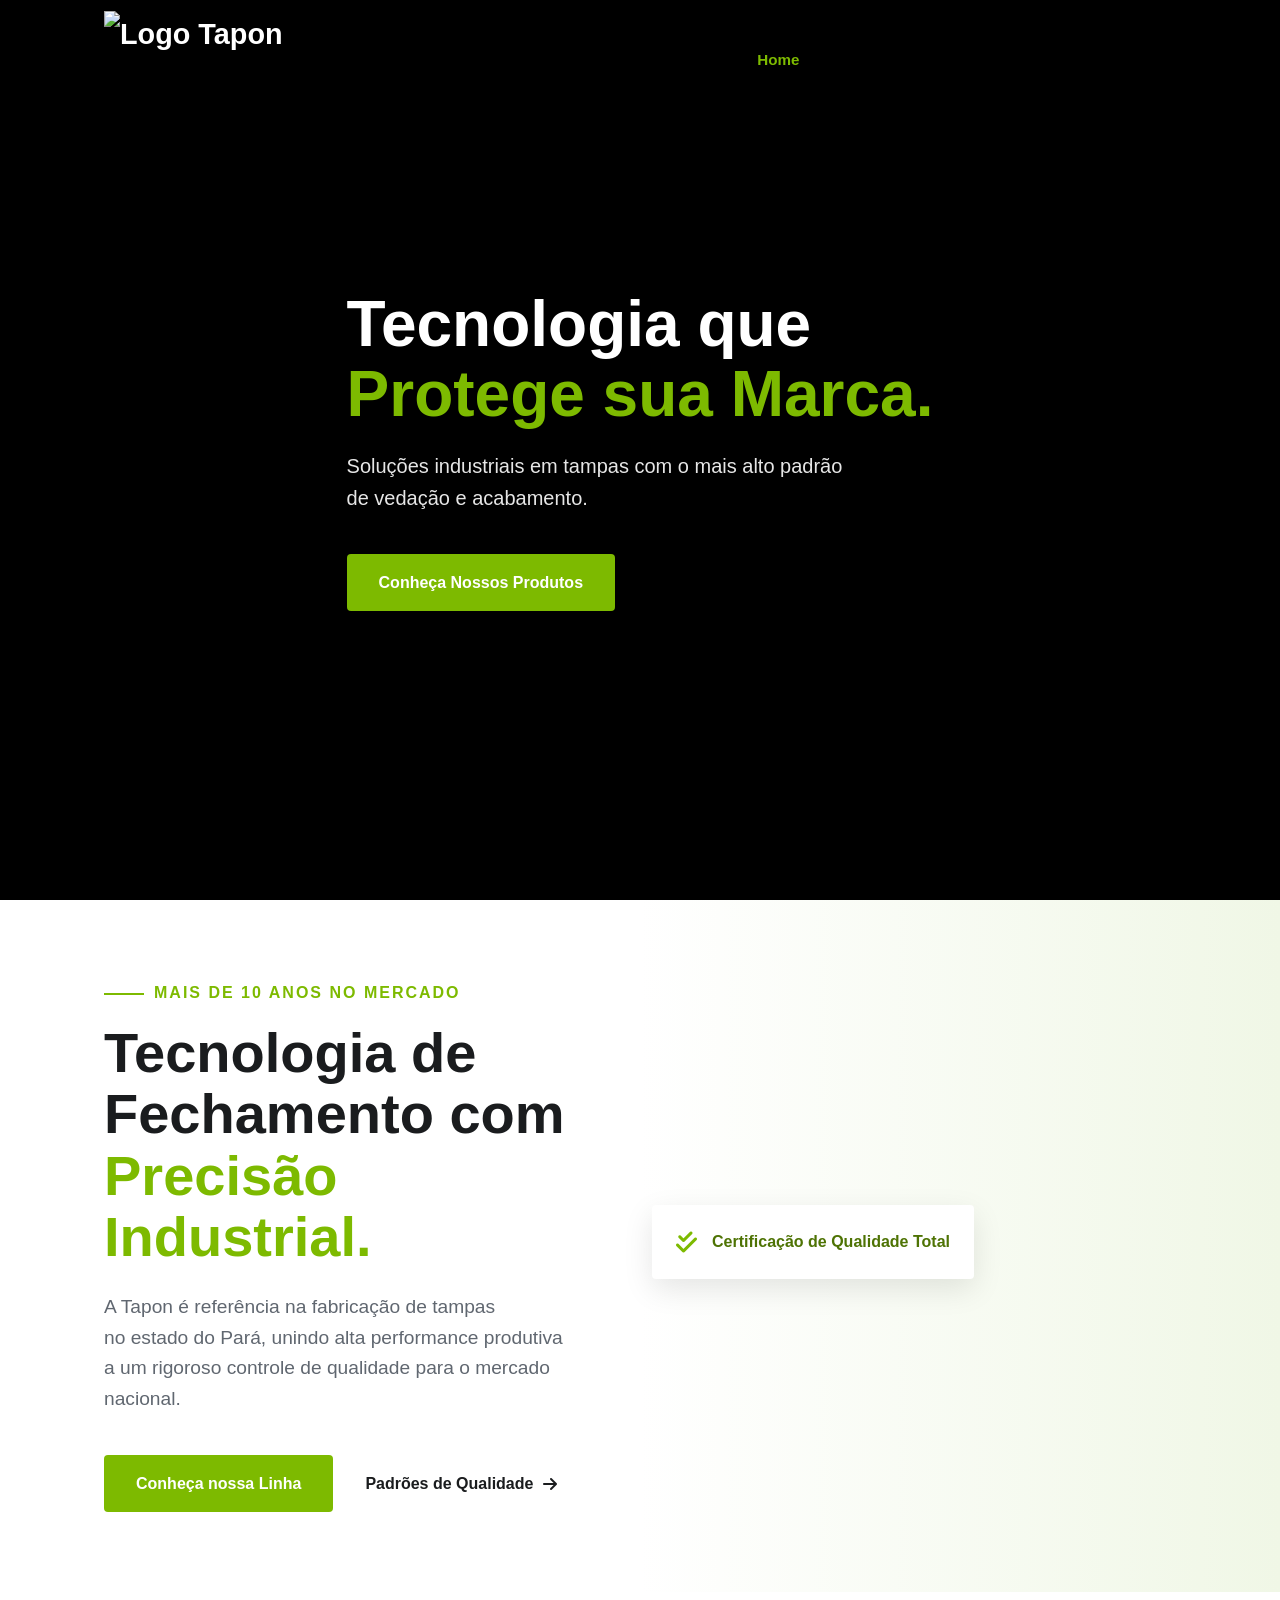
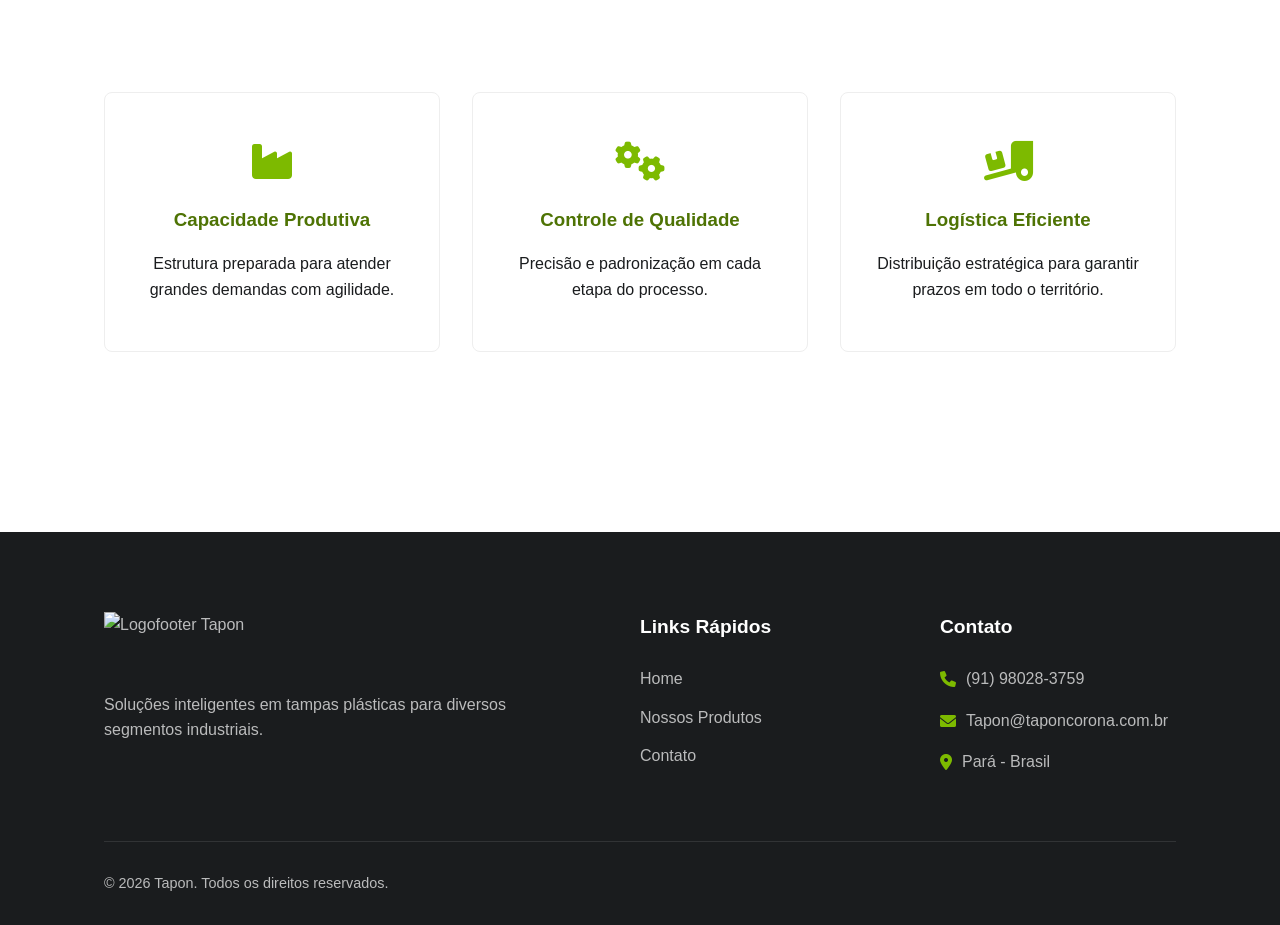
==== index.html @ 81986675 "Add files via upload" ====
<!DOCTYPE html>
<html lang="pt-br">
<head>
    <meta charset="UTF-8">
    <meta name="viewport" content="width=device-width, initial-scale=1.0">
    <title>Tapon | Soluções em Fechamentos Industriais</title>
    <link rel="stylesheet" href="style.css">
    <link rel="stylesheet" href="https://cdnjs.cloudflare.com/ajax/libs/font-awesome/6.0.0/css/all.min.css">
    <link rel="icon" type="image/png" href="https://i.postimg.cc/g0nTbWKj/Design-sem-nome-(10).png">
    <style>
        .logo {
            height: 140px;
            display: flex;
            align-items: center;
            z-index: 2;
        }
        .logo img {
            height: 70%;
        }
        /* Estilos do Vídeo Hero */
        .video-wrapper {
            position: absolute;
            top: 0;
            left: 0;
            width: 100%;
            height: 100%;
            overflow: hidden;
            z-index: -1;
            background-color: #000;
        }
        .video-bg {
            width: 100%;
            height: 100%;
            object-fit: cover;
            pointer-events: none;
        }
        .logofooter img {
            height: 80px;
            width: auto;
            display: block;
        }
        /* Overlay para garantir contraste do texto */
        .video-overlay {
            position: absolute;
            top: 0;
            left: 0;
            width: 100%;
            height: 100%;
            background: rgba(0, 0, 0, 0.4);
            z-index: 1;
        }
    </style>
</head>
<body>

<header id="header">
    <nav class="navbar">
        <div class="logo">
            <img src="https://i.postimg.cc/sDZGtZpM/Marca-Tapon-Hoirizontal-APROVADA-(1).png" alt="Logo Tapon">
        </div>
        <ul class="nav-links" id="navLinks">
            <li><a href="index.html" class="active">Home</a></li>
            <li><a href="/A-Tapon/index.html">A Tapon</a></li>
            <li><a href="/produtos/index.html">Produtos</a></li>
            <li><a href="/qualidade/index.html">Qualidade</a></li>
            <li><a href="/contato/index.html">Contato</a></li>
        </ul>
        <button class="hamburger" id="hamburger">
            <span></span><span></span><span></span>
        </button>
    </nav>
</header>

<section class="hero-video">
    <div class="video-wrapper" id="heroVideoContainer">
        <!-- Usar a tag video nativa garante autoplay e loop no mobile -->
        <video id="heroVideo" autoplay muted loop playsinline webkit-playsinline preload="auto" class="video-bg"
            poster="https://i.postimg.cc/6prTb8z8/Whats-App-Image-2026-04-09-at-14-02-46.jpg">
            <source src="YTDown_YouTube_Tapon_Media_fB3nQ1G9-AM_001_1080p.mp4" type="video/mp4">
        </video>
        <div class="video-overlay"></div>
    </div>

    <div class="hero-content container" style="position: relative; z-index: 2;">
        <h1>Tecnologia que <br><span>Protege sua Marca.</span></h1>
        <p>Soluções industriais em tampas com o mais alto padrão<br>de vedação e acabamento.</p>
        <a href="/produtos/index.html" class="btn-main">Conheça Nossos Produtos</a>
    </div>
</section>

<main>
    <section class="hero">
        <div class="container grid-hero">
            <div class="hero-text scroll-anim">
                <span class="line-tag">Mais de 10 anos no mercado</span>
                <h1>Tecnologia de Fechamento com <span>Precisão Industrial.</span></h1>
                <p>A Tapon é referência na fabricação de tampas<br>no estado do Pará, unindo alta performance produtiva<br>a um rigoroso controle de qualidade para o mercado nacional.</p>
                <div class="hero-actions">
                    <a href="/produtos/index.html" class="btn-main">Conheça nossa Linha</a>
                    <a href="/qualidade/index.html" class="btn-link">Padrões de Qualidade <i class="fas fa-arrow-right"></i></a>
                </div>
            </div>
            
            <div class="hero-image scroll-anim">
                <div class="image-stack">
                    <img src="https://i.postimg.cc/6prTb8z8/Whats-App-Image-2026-04-09-at-14-02-46.jpg" alt="Produção Industrial" class="img-main">
                    <div class="img-overlay-card">
                        <i class="fas fa-check-double"></i>
                        <span>Certificação de Qualidade Total</span>
                    </div>
                </div>
            </div> 
        </div>
    </section>

    <section class="pillars">
        <div class="container">
            <div class="pilar-grid">
                <div class="pilar-card scroll-anim">
                    <i class="fas fa-industry"></i>
                    <h3>Capacidade Produtiva</h3>
                    <p>Estrutura preparada para atender grandes demandas com agilidade.</p>
                </div>
                <div class="pilar-card scroll-anim">
                    <i class="fas fa-cogs"></i>
                    <h3>Controle de Qualidade</h3>
                    <p>Precisão e padronização em cada etapa do processo.</p>
                </div>
                <div class="pilar-card scroll-anim">
                    <i class="fas fa-truck-loading"></i>
                    <h3>Logística Eficiente</h3>
                    <p>Distribuição estratégica para garantir prazos em todo o território.</p>
                </div>
            </div>
        </div>
    </section>
</main>

<footer class="footer">
    <div class="container">
        <div class="footer-top">
            <div class="footer-brand">
                <div class="logofooter white">
                    <img src="https://i.postimg.cc/LsyWgsNW/Design-sem-nome-(9).png" alt="Logofooter Tapon">
                </div>
                <p>Soluções inteligentes em tampas plásticas para diversos segmentos industriais.</p>
            </div>
            <div class="footer-nav">
                <h4>Links Rápidos</h4>
                <ul>
                    <li><a href="/index.html">Home</a></li>
                    <li><a href="/produtos/index.html">Nossos Produtos</a></li>
                    <li><a href="/contato/index.html">Contato</a></li>
                </ul>
            </div>
            <div class="footer-contact">
                <h4>Contato</h4>
                <p><i class="fas fa-phone"></i> (91) 98028-3759</p>
                <p><i class="fas fa-envelope"></i> Tapon@taponcorona.com.br</p>
                <p><i class="fas fa-map-marker-alt"></i> Pará - Brasil</p>
            </div>
        </div>
        <div class="footer-bottom">
            <p>&copy; 2026 Tapon. Todos os direitos reservados.</p>
        </div>
    </div>
</footer>

<script>
    // Forçar o play no mobile se o navegador bloquear inicialmente
    window.addEventListener('load', function() {
        var video = document.getElementById('heroVideo');
        video.play().catch(function(error) {
            console.log("Autoplay bloqueado. Tentando novamente no primeiro clique.");
            // Tenta tocar o vídeo quando o usuário interagir com a página se falhar
            document.body.addEventListener('click', function() {
                video.play();
            }, {once: true});
        });
    });
</script>
<script src="script.js"></script>
</body>
</html>
---- style.css ----
:root {
    --primary: #7dba00;
    --dark-green: #4e7304;
    --text-dark: #1a1c1e;
    --text-light: #606770;
    --bg-gray: #f8f9fa;
    --white: #ffffff;
    --transition: all 0.3s ease;
}

* { margin: 0; padding: 0; box-sizing: border-box; font-family: 'Inter', sans-serif; }



body { background: var(--white); color: var(--text-dark); line-height: 1.6; }

.container { max-width: 1200px; margin: 0 auto; padding: 0 5%; 
z-index: 1;}

/* NAVBAR */
/* --- CONFIGURAÇÕES DO HEADER --- */
header {
    position: fixed;
    top: 0;
    left: 0;
    width: 100%;
    z-index: 2000;
    padding: 20px 0;
    transition: all 0.4s cubic-bezier(0.4, 0, 0.2, 1);
    background: transparent; /* Começa transparente sobre o vídeo */
}

/* Estado quando o usuário rola a página (ativado via JS) */
header.scrolled {
    padding: 12px 0;
    background: rgba(255, 255, 255, 0.9);
    backdrop-filter: blur(10px); /* Efeito de vidro moderno */
    box-shadow: 0 4px 30px rgba(0, 0, 0, 0.08);
    border-bottom: 1px solid rgba(125, 186, 0, 0.2);
}

.navbar {
    display: flex;
    justify-content: space-between;
    align-items: center;
    max-width: 1200px;
    margin: 0 auto;
    padding: 0 5%;
    height: 80px;
}


.logo {
    font-size: 1.8rem;
    font-weight: 800;
    color: #ffffff; /* Texto branco sobre o vídeo */
    transition: 0.4s;
}

header.scrolled .logo {
    color: #4e7304; /* Muda para o seu verde escuro no scroll */
}

.logo span { color: #7dba00; }

.nav-links {
    display: flex;
    list-style: none;
    gap: 30px;
}

.nav-links a {
    text-decoration: none;
    color: rgba(0, 0, 0, 0.9);
    font-weight: 600;
    font-size: 0.95rem;
    transition: 0.3s;
}

header.scrolled .nav-links a {
    color: #1a1c1e;
}

.nav-links a:hover, .nav-links a.active {
    color: #7dba00 !important;
}

/* --- HERO COM VÍDEO SUAVE --- */
.hero-video {
    position: relative;
    height: 100vh;
    width: 100%;
    display: flex;
    align-items: center;
    overflow: hidden;
    color: white;
}

.video-bg-iframe {
    position: absolute;
    top: 50%;
    left: 50%;
    width: 100vw;
    height: 100vh;
    transform: translate(-50%, -50%);
    pointer-events: none; /* Impede que o usuário clique no vídeo */
    object-fit: cover;
}

/* Se o vídeo for 16:9, este ajuste ajuda a não sobrar faixas pretas */
@media (min-aspect-ratio: 16/9) {
  .video-bg-iframe { height: 56.25vw; }
}
@media (max-aspect-ratio: 16/9) {
  .video-bg-iframe { width: 177.78vh; }
}

.video-wrapper {
    position: absolute;
    top: 0; left: 0;
    width: 100%; height: 100%;
    z-index: -1;
}

.video-bg {
    width: 100%;
    height: 100%;
    object-fit: cover;
    filter: blur(4px) brightness(0.7); /* Deixa o vídeo suave e focado no texto */
}

.video-overlay {
    position: absolute;
    top: 0; left: 0;
    width: 100%; height: 100%;
    /* Gradiente usando o seu verde #4e7304 */
    background: linear-gradient(135deg, rgba(78, 115, 4, 0.8) 0%, rgba(0, 0, 0, 0.4) 100%);
}

.hero-content h1 {
    font-size: 4rem;
    line-height: 1.1;
    margin-bottom: 20px;
}

.hero-content h1 span {
    color: #7dba00;
}

.hero-content p {
    font-size: 1.25rem;
    max-width: 600px;
    margin-bottom: 40px;
    opacity: 0.9;
}

/* Botão Principal */
.btn-main {
    display: inline-block;
    padding: 15px 35px;
    background: #7dba00;
    color: white;
    text-decoration: none;
    font-weight: 700;
    border-radius: 4px;
    transition: 0.3s;
}

.btn-main:hover {
    background: #4e7304;
    transform: translateY(-3px);
}
/* HERO INSTITUCIONAL */
.hero { padding: 80px 0; background: linear-gradient(to right, #ffffff 50%, #f0f7e6 100%); overflow: hidden; }
.grid-hero { display: grid; grid-template-columns: 1fr 1fr; gap: 4rem; align-items: center; }

.line-tag { 
    color: var(--primary); font-weight: 700; text-transform: uppercase; 
    letter-spacing: 2px; display: block; margin-bottom: 1rem;
    position: relative; padding-left: 50px;
}
.line-tag::before { content: ""; position: absolute; left: 0; top: 50%; width: 40px; height: 2px; background: var(--primary); }

.hero-text h1 { font-size: 3.5rem; line-height: 1.1; margin-bottom: 1.5rem; color: var(--text-dark); }
.hero-text h1 span { color: var(--primary); }
.hero-text p { font-size: 1.2rem; color: var(--text-light); margin-bottom: 2.5rem; }

.hero-actions { display: flex; gap: 2rem; align-items: center; }
.btn-main { 
    background: var(--primary); color: white; padding: 1rem 2rem; 
    border-radius: 4px; text-decoration: none; font-weight: 700; transition: var(--transition);
}
.btn-main:hover { background: var(--dark-green); transform: translateY(-2px); }
.btn-link { color: var(--text-dark); text-decoration: none; font-weight: 700; display: flex; align-items: center; gap: 10px; }
.btn-link:hover { color: var(--primary); }

/* HERO IMAGE COMPOSITION */
.image-stack { position: relative; padding-right: 20px; }
.img-main { width: 100%; border-radius: 8px; box-shadow: 20px 20px 0 var(--primary); }
.img-overlay-card {
    position: absolute; bottom: -20px; left: -20px;
    background: var(--white); padding: 1.5rem; border-radius: 4px;
    box-shadow: 0 10px 30px rgba(0,0,0,0.1);
    display: flex; align-items: center; gap: 15px;
    font-weight: 700; color: var(--dark-green);
}
.img-overlay-card i { font-size: 1.5rem; color: var(--primary); }

/* PILLARES (Cards) */
.pillars { padding: 100px 0; }
.pilar-grid { display: grid; grid-template-columns: repeat(3, 1fr); gap: 2rem; }
.pilar-card { 
    padding: 3rem 2rem; border: 1px solid #eee; border-radius: 8px; 
    transition: var(--transition); text-align: center;
}
.pilar-card:hover { border-color: var(--primary); box-shadow: 0 10px 20px rgba(0,0,0,0.03); transform: translateY(-5px); }
.pilar-card i { font-size: 2.5rem; color: var(--primary); margin-bottom: 1.5rem; display: block; }
.pilar-card h3 { margin-bottom: 1rem; color: var(--dark-green); }

/* FOOTER */
.footer { background: #1a1c1e; color: rgba(255,255,255,0.7); padding: 80px 0 30px; margin-top: 80px; }
.footer-top { display: grid; grid-template-columns: 2fr 1fr 1fr; gap: 4rem; padding-bottom: 50px; border-bottom: 1px solid rgba(255,255,255,0.1); }

.logo.white { color: var(--white); margin-bottom: 1.5rem; }
.footer-brand p { margin-bottom: 1.5rem; }
.social-links { display: flex; gap: 1rem; }
.social-links a { color: var(--white); background: rgba(255,255,255,0.1); width: 40px; height: 40px; display: flex; align-items: center; justify-content: center; border-radius: 4px; transition: var(--transition); }
.social-links a:hover { background: var(--primary); }

.footer-nav h4, .footer-contact h4 { color: var(--white); margin-bottom: 1.5rem; font-size: 1.2rem; }
.footer-nav ul { list-style: none; }
.footer-nav li { margin-bottom: 0.8rem; }
.footer-nav a { color: rgba(255,255,255,0.7); text-decoration: none; transition: var(--transition); }
.footer-nav a:hover { color: var(--primary); padding-left: 5px; }

.footer-contact p { margin-bottom: 1rem; display: flex; align-items: center; gap: 10px; }
.footer-contact i { color: var(--primary); }

.footer-bottom { padding-top: 30px; display: flex; justify-content: space-between; align-items: center; font-size: 0.9rem; }
.footer-legal { display: flex; gap: 2rem; }
.footer-legal a { color: rgba(255,255,255,0.4); text-decoration: none; }

/* RESPONSIVO */
.hamburger { display: none; background: none; border: none; cursor: pointer; }
.hamburger span { display: block; width: 25px; height: 2px; background: var(--dark-green); margin: 6px 0; transition: 0.3s; }

@media (max-width: 968px) {
    .grid-hero, .pilar-grid, .footer-top { grid-template-columns: 1fr; gap: 3rem; }
    .hero-text h1 { font-size: 2.5rem; }
    .hamburger { display: block; }
    .nav-links { 
        position: fixed; right: -100%; top: 70px; height: calc(100vh - 70px); 
        width: 100%; background: var(--white); flex-direction: column; 
        align-items: center; padding-top: 50px; transition: 0.4s;
    }
    .nav-links.active { right: 0; }
    .footer-bottom { flex-direction: column; gap: 1rem; text-align: center; }
}

/* ANIMACAO SCROLL */
.scroll-anim { opacity: 0; transform: translateY(30px); transition: 0.8s ease; }
.scroll-anim.active { opacity: 1; transform: translateY(0); }


.video-bg-iframe {
    position: absolute;
    top: 50%;
    left: 50%;
    width: 100vw;
    height: 56.25vw; /* Proporção 16:9 */
    min-height: 100vh;
    min-width: 177.77vh; /* Proporção 16:9 */
    transform: translate(-50%, -50%);
    pointer-events: none;
}

@media (max-width: 768px) {
    /* Diminui a altura do banner no celular para o vídeo aparecer melhor */
    .hero-video {
        height: 60vh; /* Ocupa apenas 60% da tela em vez de 100% */
        min-height: 400px;
    }

    .hero-content h1 {
        font-size: 2.2rem; /* Diminui a letra para caber na tela */
    }

    .hero-content p {
        font-size: 1rem;
    }
}
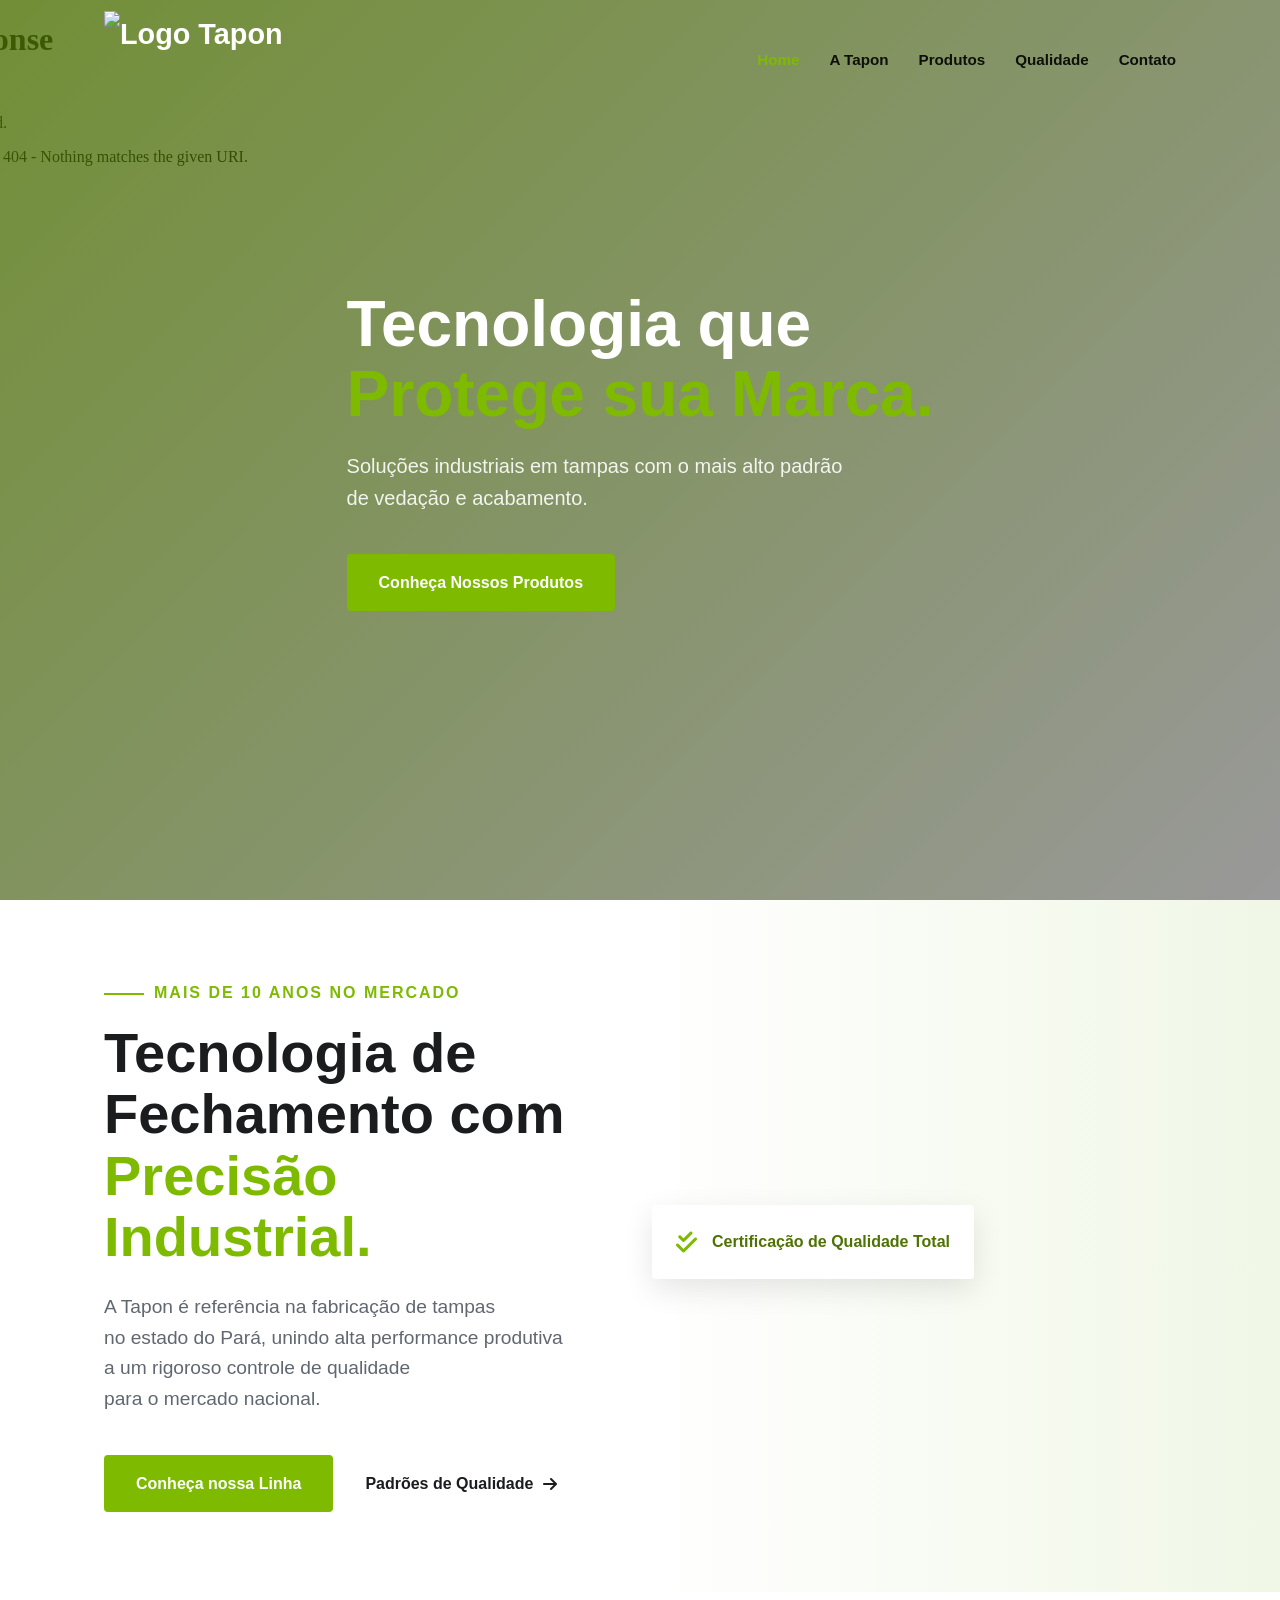
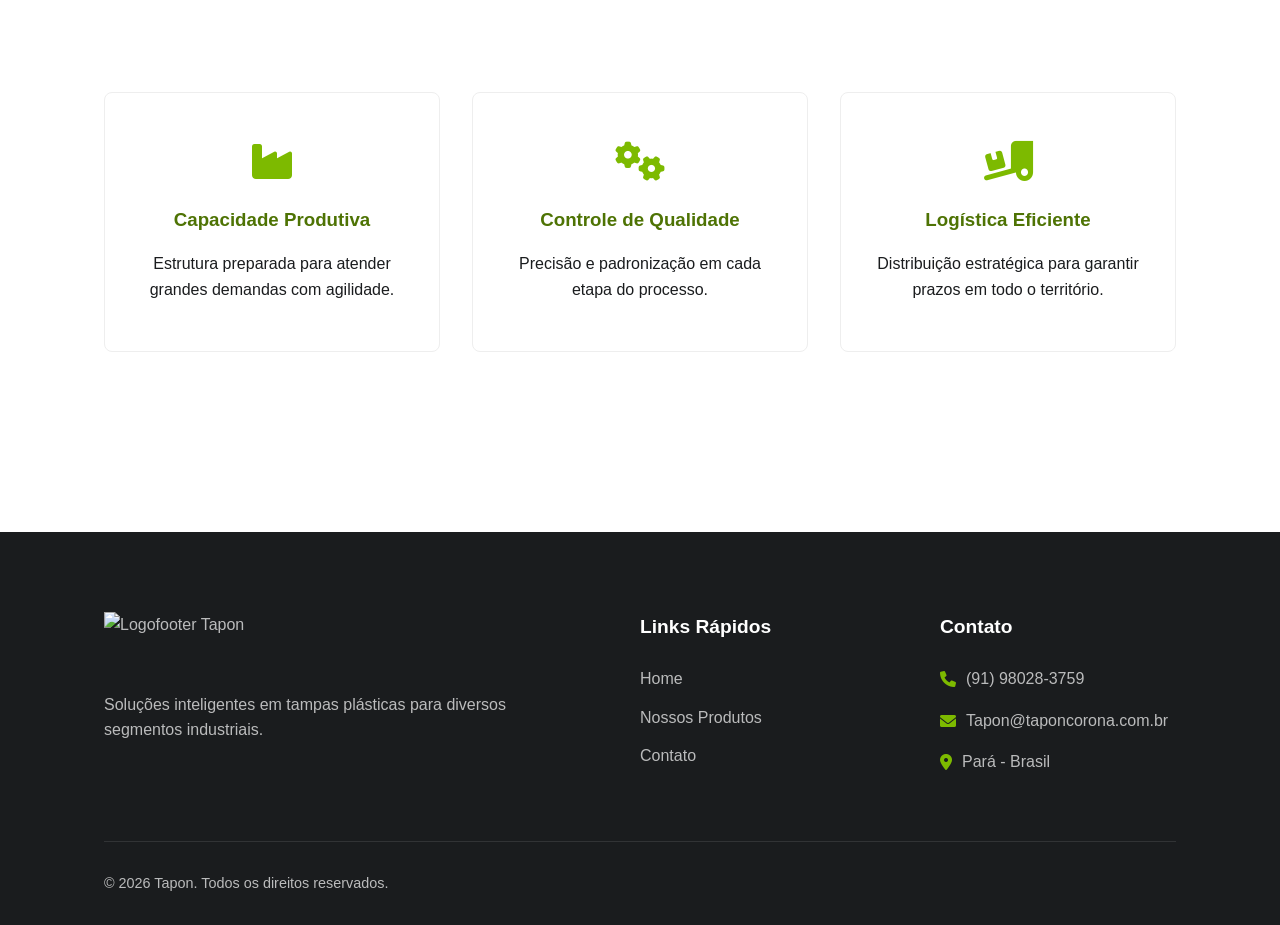
==== commit 30fb1faf: "Add files via upload" ====
--- a/index.html
+++ b/index.html
@@ -7,57 +7,34 @@
     <link rel="stylesheet" href="style.css">
     <link rel="stylesheet" href="https://cdnjs.cloudflare.com/ajax/libs/font-awesome/6.0.0/css/all.min.css">
     <link rel="icon" type="image/png" href="https://i.postimg.cc/g0nTbWKj/Design-sem-nome-(10).png">
-    <style>
-        .logo {
-            height: 140px;
-            display: flex;
-            align-items: center;
-            z-index: 2;
-        }
-        .logo img {
-            height: 70%;
-        }
-        /* Estilos do Vídeo Hero */
-        .video-wrapper {
-            position: absolute;
-            top: 0;
-            left: 0;
-            width: 100%;
-            height: 100%;
-            overflow: hidden;
-            z-index: -1;
-            background-color: #000;
-        }
-        .video-bg {
-            width: 100%;
-            height: 100%;
-            object-fit: cover;
-            pointer-events: none;
-        }
-        .logofooter img {
-            height: 80px;
-            width: auto;
-            display: block;
-        }
-        /* Overlay para garantir contraste do texto */
-        .video-overlay {
-            position: absolute;
-            top: 0;
-            left: 0;
-            width: 100%;
-            height: 100%;
-            background: rgba(0, 0, 0, 0.4);
-            z-index: 1;
-        }
-    </style>
 </head>
 <body>
-
 <header id="header">
     <nav class="navbar">
-        <div class="logo">
-            <img src="https://i.postimg.cc/sDZGtZpM/Marca-Tapon-Hoirizontal-APROVADA-(1).png" alt="Logo Tapon">
-        </div>
+       <div class="logo">
+  <img src="
+  https://i.postimg.cc/sDZGtZpM/Marca-Tapon-Hoirizontal-APROVADA-(1).png
+  " alt="Logo Tapon">
+  <style>
+   
+
+.logo {
+  height: 140px; /* altura do header */
+  display: flex;
+  align-items: center;
+  z-index: 2;
+}
+
+.logo img {
+  height: 70%; /* proporcional ao header */
+}
+
+
+
+   
+  </style>
+</div>
+        
         <ul class="nav-links" id="navLinks">
             <li><a href="index.html" class="active">Home</a></li>
             <li><a href="/A-Tapon/index.html">A Tapon</a></li>
@@ -65,6 +42,7 @@
             <li><a href="/qualidade/index.html">Qualidade</a></li>
             <li><a href="/contato/index.html">Contato</a></li>
         </ul>
+
         <button class="hamburger" id="hamburger">
             <span></span><span></span><span></span>
         </button>
@@ -72,113 +50,116 @@
 </header>
 
 <section class="hero-video">
-    <div class="video-wrapper" id="heroVideoContainer">
-        <!-- Usar a tag video nativa garante autoplay e loop no mobile -->
-        <video id="heroVideo" autoplay muted loop playsinline webkit-playsinline preload="auto" class="video-bg"
-            poster="https://i.postimg.cc/6prTb8z8/Whats-App-Image-2026-04-09-at-14-02-46.jpg">
-            <source src="YTDown_YouTube_Tapon_Media_fB3nQ1G9-AM_001_1080p.mp4" type="video/mp4">
-        </video>
+    <div class="video-wrapper">
+<iframe 
+   src="/YTDown_YouTube_Tapon_Media_fB3nQ1G9-AM_001_1080p.mp4"
+  frameborder="0"
+  allow="autoplay; encrypted-media"
+  allowfullscreen
+  class="video-bg-iframe">
+
+</iframe>
         <div class="video-overlay"></div>
     </div>
 
-    <div class="hero-content container" style="position: relative; z-index: 2;">
+    <div class="hero-content container">
         <h1>Tecnologia que <br><span>Protege sua Marca.</span></h1>
-        <p>Soluções industriais em tampas com o mais alto padrão<br>de vedação e acabamento.</p>
+        <p>Soluções industriais em tampas  com o mais alto padrão<br>de vedação e acabamento.</p>
         <a href="/produtos/index.html" class="btn-main">Conheça Nossos Produtos</a>
     </div>
 </section>
-
-<main>
-    <section class="hero">
-        <div class="container grid-hero">
-            <div class="hero-text scroll-anim">
-                <span class="line-tag">Mais de 10 anos no mercado</span>
-                <h1>Tecnologia de Fechamento com <span>Precisão Industrial.</span></h1>
-                <p>A Tapon é referência na fabricação de tampas<br>no estado do Pará, unindo alta performance produtiva<br>a um rigoroso controle de qualidade para o mercado nacional.</p>
-                <div class="hero-actions">
-                    <a href="/produtos/index.html" class="btn-main">Conheça nossa Linha</a>
-                    <a href="/qualidade/index.html" class="btn-link">Padrões de Qualidade <i class="fas fa-arrow-right"></i></a>
+    <main>
+        <section class="hero">
+            <div class="container grid-hero">
+                <div class="hero-text scroll-anim">
+                    <span class="line-tag">Mais de 10 anos no mercado</span>
+                    <h1>Tecnologia de Fechamento com <span>Precisão Industrial.</span></h1>
+                    <p>A Tapon é referência na fabricação de tampas<br>no estado do Pará, unindo alta performance produtiva<br>a um rigoroso controle de qualidade<br>para o mercado nacional.</p>
+                    <div class="hero-actions">
+                        <a href="/produtos/index.html" class="btn-main">Conheça nossa Linha</a>
+                        <a href="/qualidade/index.html" class="btn-link">Padrões de Qualidade <i class="fas fa-arrow-right"></i></a>
+                    </div>
+                </div>
+                <div class="hero-image scroll-anim">
+                    <div class="image-stack">
+                        <img src="https://www.youtube.com/embed/fB3nQ1G9-AM?autoplay=1&mute=1&loop=1&playlist=fB3nQ1G9-AM&controls=0&showinfo=0&rel=0&iv_load_policy=3&modestbranding=1" alt="Produção Industrial" class="img-main">
+                        <div class="img-overlay-card">
+                            <i class="fas fa-check-double"></i>
+                            <span>Certificação de Qualidade Total</span>
+                        </div>
+                    </div>
                 </div>
             </div>
-            
-            <div class="hero-image scroll-anim">
-                <div class="image-stack">
-                    <img src="https://i.postimg.cc/6prTb8z8/Whats-App-Image-2026-04-09-at-14-02-46.jpg" alt="Produção Industrial" class="img-main">
-                    <div class="img-overlay-card">
-                        <i class="fas fa-check-double"></i>
-                        <span>Certificação de Qualidade Total</span>
+        </section>
+<section class="pillars">
+    <div class="container">
+        <div class="pilar-grid">
+            <div class="pilar-card scroll-anim">
+                <i class="fas fa-industry"></i>
+                <h3>Capacidade Produtiva</h3>
+                <p>Estrutura preparada para atender grandes demandas com agilidade.</p>
+            </div>
+
+            <div class="pilar-card scroll-anim">
+                <i class="fas fa-cogs"></i>
+                <h3>Controle de Qualidade</h3>
+                <p>Precisão e padronização em cada etapa do processo.</p>
+            </div>
+
+            <div class="pilar-card scroll-anim">
+                <i class="fas fa-truck-loading"></i>
+                <h3>Logística Eficiente</h3>
+                <p>Distribuição estratégica para garantir prazos em todo o território.</p>
+            </div>
+        </div>
+    </div>
+</section>
+    </main>
+
+  <footer class="footer">
+        <div class="container">
+            <div class="footer-top">
+                <div class="footer-brand">
+
+                 <div class="logofooter white">
+  <img class="logofooter" src="https://i.postimg.cc/LsyWgsNW/Design-sem-nome-(9).png" alt="Logofooter Tapon">
+</div>
+<style>
+.logofooter img {
+  height: 80px; /* ajuste conforme necessário */
+  width: auto;
+  display: block;
+}
+    
+</style>
+                    <p>Soluções inteligentes em tampas plásticas para diversos segmentos industriais.</p>
+                    <div class="social-links">
                     </div>
                 </div>
-            </div> 
-        </div>
-    </section>
-
-    <section class="pillars">
-        <div class="container">
-            <div class="pilar-grid">
-                <div class="pilar-card scroll-anim">
-                    <i class="fas fa-industry"></i>
-                    <h3>Capacidade Produtiva</h3>
-                    <p>Estrutura preparada para atender grandes demandas com agilidade.</p>
+                <div class="footer-nav">
+                    <h4>Links Rápidos</h4>
+                    <ul>
+                        <li><a href="/index.html">Home</a></li>
+                        <li><a href="/produtos/index.html">Nossos Produtos</a></li>
+                        <li><a href="/contato/index.html">Contato</a></li>
+                    </ul>
                 </div>
-                <div class="pilar-card scroll-anim">
-                    <i class="fas fa-cogs"></i>
-                    <h3>Controle de Qualidade</h3>
-                    <p>Precisão e padronização em cada etapa do processo.</p>
+                <div class="footer-contact">
+                    <h4>Contato</h4>
+                    <p><i class="fas fa-phone"></i> (91) 98028-3759</p>
+                    <p><i class="fas fa-envelope"></i> Tapon@taponcorona.com.br</p>
+                    <p><i class="fas fa-map-marker-alt"></i> Pará - Brasil</p>
                 </div>
-                <div class="pilar-card scroll-anim">
-                    <i class="fas fa-truck-loading"></i>
-                    <h3>Logística Eficiente</h3>
-                    <p>Distribuição estratégica para garantir prazos em todo o território.</p>
+            </div>
+            <div class="footer-bottom">
+                <p>&copy; 2026 Tapon. Todos os direitos reservados.</p>
+                <div class="footer-legal">
+        
                 </div>
             </div>
         </div>
-    </section>
-</main>
+    </footer>
 
-<footer class="footer">
-    <div class="container">
-        <div class="footer-top">
-            <div class="footer-brand">
-                <div class="logofooter white">
-                    <img src="https://i.postimg.cc/LsyWgsNW/Design-sem-nome-(9).png" alt="Logofooter Tapon">
-                </div>
-                <p>Soluções inteligentes em tampas plásticas para diversos segmentos industriais.</p>
-            </div>
-            <div class="footer-nav">
-                <h4>Links Rápidos</h4>
-                <ul>
-                    <li><a href="/index.html">Home</a></li>
-                    <li><a href="/produtos/index.html">Nossos Produtos</a></li>
-                    <li><a href="/contato/index.html">Contato</a></li>
-                </ul>
-            </div>
-            <div class="footer-contact">
-                <h4>Contato</h4>
-                <p><i class="fas fa-phone"></i> (91) 98028-3759</p>
-                <p><i class="fas fa-envelope"></i> Tapon@taponcorona.com.br</p>
-                <p><i class="fas fa-map-marker-alt"></i> Pará - Brasil</p>
-            </div>
-        </div>
-        <div class="footer-bottom">
-            <p>&copy; 2026 Tapon. Todos os direitos reservados.</p>
-        </div>
-    </div>
-</footer>
-
-<script>
-    // Forçar o play no mobile se o navegador bloquear inicialmente
-    window.addEventListener('load', function() {
-        var video = document.getElementById('heroVideo');
-        video.play().catch(function(error) {
-            console.log("Autoplay bloqueado. Tentando novamente no primeiro clique.");
-            // Tenta tocar o vídeo quando o usuário interagir com a página se falhar
-            document.body.addEventListener('click', function() {
-                video.play();
-            }, {once: true});
-        });
-    });
-</script>
-<script src="script.js"></script>
+    <script src="script.js"></script>
 </body>
 </html>
--- a/style.css
+++ b/style.css
@@ -262,31 +262,3 @@
 .scroll-anim.active { opacity: 1; transform: translateY(0); }
 
 
-.video-bg-iframe {
-    position: absolute;
-    top: 50%;
-    left: 50%;
-    width: 100vw;
-    height: 56.25vw; /* Proporção 16:9 */
-    min-height: 100vh;
-    min-width: 177.77vh; /* Proporção 16:9 */
-    transform: translate(-50%, -50%);
-    pointer-events: none;
-}
-
-@media (max-width: 768px) {
-    /* Diminui a altura do banner no celular para o vídeo aparecer melhor */
-    .hero-video {
-        height: 60vh; /* Ocupa apenas 60% da tela em vez de 100% */
-        min-height: 400px;
-    }
-
-    .hero-content h1 {
-        font-size: 2.2rem; /* Diminui a letra para caber na tela */
-    }
-
-    .hero-content p {
-        font-size: 1rem;
-    }
-}
-
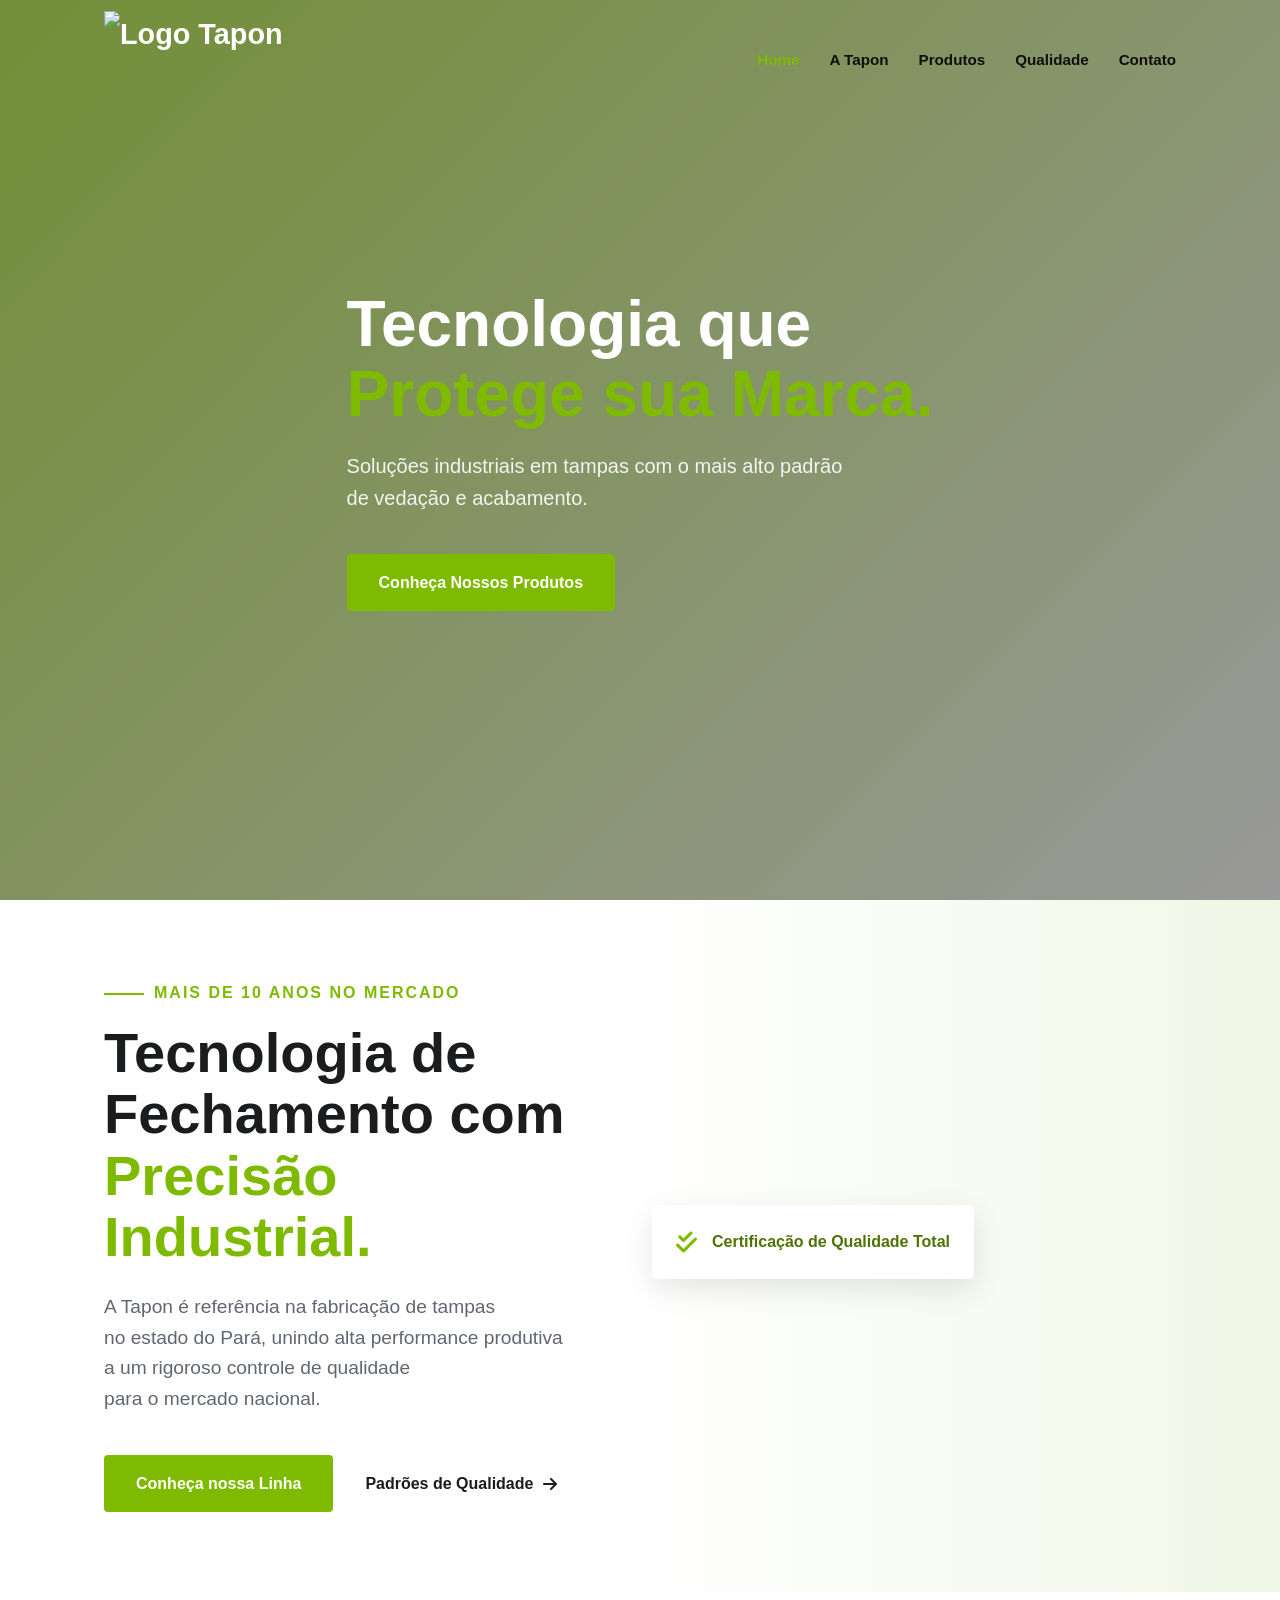
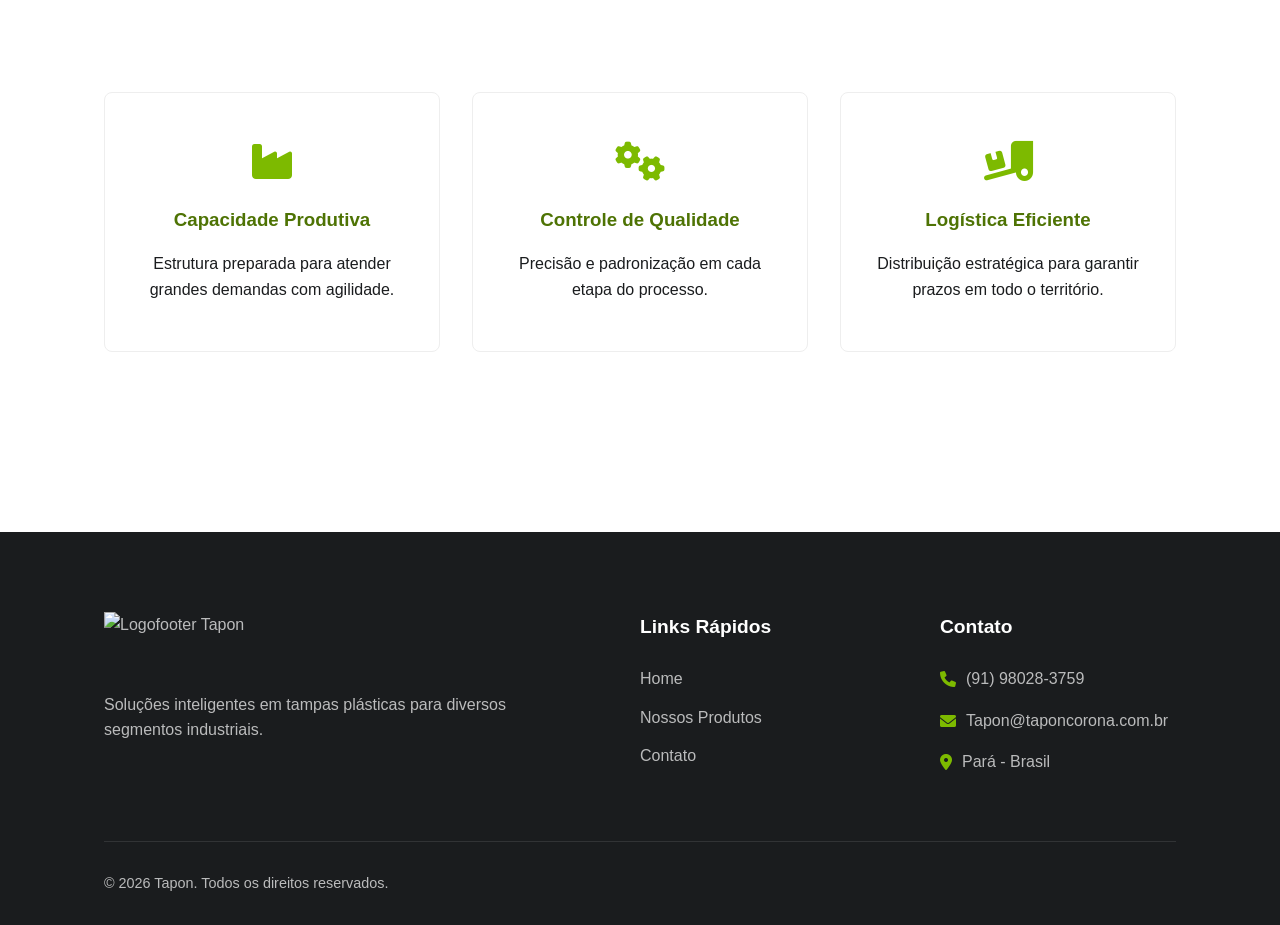
==== commit 8a1365df: "Add files via upload" ====
--- a/index.html
+++ b/index.html
@@ -48,23 +48,30 @@
         </button>
     </nav>
 </header>
-
 <section class="hero-video">
     <div class="video-wrapper">
-<iframe 
-   src="/YTDown_YouTube_Tapon_Media_fB3nQ1G9-AM_001_1080p.mp4"
-  frameborder="0"
-  allow="autoplay; encrypted-media"
-  allowfullscreen
-  class="video-bg-iframe">
+        <!-- VÍDEO DO YOUTUBE: Aparece apenas no Mobile -->
+        <iframe 
+            src="https://www.youtube.com/embed/fB3nQ1G9-AM?autoplay=1&mute=1&loop=1&playlist=fB3nQ1G9-AM"
+            frameborder="0"
+            allow="autoplay; encrypted-media"
+            allowfullscreen
+            class="video-bg-iframe only-mobile">
+        </iframe>
 
-</iframe>
+        <!-- VÍDEO MP4 LOCAL: Aparece apenas no Desktop -->
+        <!-- Substitua 'seu-video.mp4' pelo caminho correto do seu arquivo -->
+        <video autoplay loop muted playsinline class="video-bg-local only-desktop">
+            <source src="/YTDown_YouTube_Tapon_Media_fB3nQ1G9-AM_001_1080p.mp4" type="video/mp4">
+            Seu navegador não suporta vídeos.
+        </video>
+
         <div class="video-overlay"></div>
     </div>
 
     <div class="hero-content container">
         <h1>Tecnologia que <br><span>Protege sua Marca.</span></h1>
-        <p>Soluções industriais em tampas  com o mais alto padrão<br>de vedação e acabamento.</p>
+        <p>Soluções industriais em tampas com o mais alto padrão<br>de vedação e acabamento.</p>
         <a href="/produtos/index.html" class="btn-main">Conheça Nossos Produtos</a>
     </div>
 </section>
@@ -82,7 +89,7 @@
                 </div>
                 <div class="hero-image scroll-anim">
                     <div class="image-stack">
-                        <img src="https://www.youtube.com/embed/fB3nQ1G9-AM?autoplay=1&mute=1&loop=1&playlist=fB3nQ1G9-AM&controls=0&showinfo=0&rel=0&iv_load_policy=3&modestbranding=1" alt="Produção Industrial" class="img-main">
+                        <img src="https://i.postimg.cc/6prTb8z8/Whats-App-Image-2026-04-09-at-14-02-46.jpg" alt="Produção Industrial" class="img-main">
                         <div class="img-overlay-card">
                             <i class="fas fa-check-double"></i>
                             <span>Certificação de Qualidade Total</span>
--- a/style.css
+++ b/style.css
@@ -96,6 +96,14 @@
     color: white;
 }
 
+.video-wrapper {
+    position: absolute;
+    top: 0; left: 0;
+    width: 100%; height: 100%;
+    z-index: -1;
+}
+
+/* --- ESTILIZAÇÃO DO IFRAME (YOUTUBE - MOBILE) --- */
 .video-bg-iframe {
     position: absolute;
     top: 50%;
@@ -103,40 +111,52 @@
     width: 100vw;
     height: 100vh;
     transform: translate(-50%, -50%);
-    pointer-events: none; /* Impede que o usuário clique no vídeo */
+    pointer-events: none;
     object-fit: cover;
 }
 
-/* Se o vídeo for 16:9, este ajuste ajuda a não sobrar faixas pretas */
+/* Ajustes de proporção para o iframe do YouTube */
 @media (min-aspect-ratio: 16/9) {
-  .video-bg-iframe { height: 56.25vw; }
+    .video-bg-iframe { height: 56.25vw; }
 }
 @media (max-aspect-ratio: 16/9) {
-  .video-bg-iframe { width: 177.78vh; }
-}
-
-.video-wrapper {
+    .video-bg-iframe { width: 177.78vh; }
+}
+
+/* --- ESTILIZAÇÃO DO VÍDEO LOCAL (MP4 - DESKTOP) --- */
+.video-bg-local {
+    position: absolute;
+    top: 0;
+    left: 0;
+    width: 100%;
+    height: 100%;
+    object-fit: cover; /* Garante que o vídeo cubra toda a área sem distorcer */
+    pointer-events: none;
+    filter: blur(4px) brightness(0.7); /* Mantive o efeito suave que você usou no seu CSS antigo */
+}
+
+.video-overlay {
     position: absolute;
     top: 0; left: 0;
     width: 100%; height: 100%;
-    z-index: -1;
-}
-
-.video-bg {
-    width: 100%;
-    height: 100%;
-    object-fit: cover;
-    filter: blur(4px) brightness(0.7); /* Deixa o vídeo suave e focado no texto */
-}
-
-.video-overlay {
-    position: absolute;
-    top: 0; left: 0;
-    width: 100%; height: 100%;
-    /* Gradiente usando o seu verde #4e7304 */
     background: linear-gradient(135deg, rgba(78, 115, 4, 0.8) 0%, rgba(0, 0, 0, 0.4) 100%);
 }
 
+/* --- LÓGICA DE EXIBIÇÃO (MEDIA QUERIES) --- */
+
+/* Telas menores (Mobile e Tablets) */
+@media (max-width: 992px) {
+    .only-desktop {
+        display: none !important;
+    }
+}
+
+/* Telas maiores (Computadores/Desktop) */
+@media (min-width: 993px) {
+    .only-mobile {
+        display: none !important;
+    }
+}
 .hero-content h1 {
     font-size: 4rem;
     line-height: 1.1;
@@ -259,6 +279,4 @@
 
 /* ANIMACAO SCROLL */
 .scroll-anim { opacity: 0; transform: translateY(30px); transition: 0.8s ease; }
-.scroll-anim.active { opacity: 1; transform: translateY(0); }
-
-
+.scroll-anim.active { opacity: 1; transform: translateY(0); }
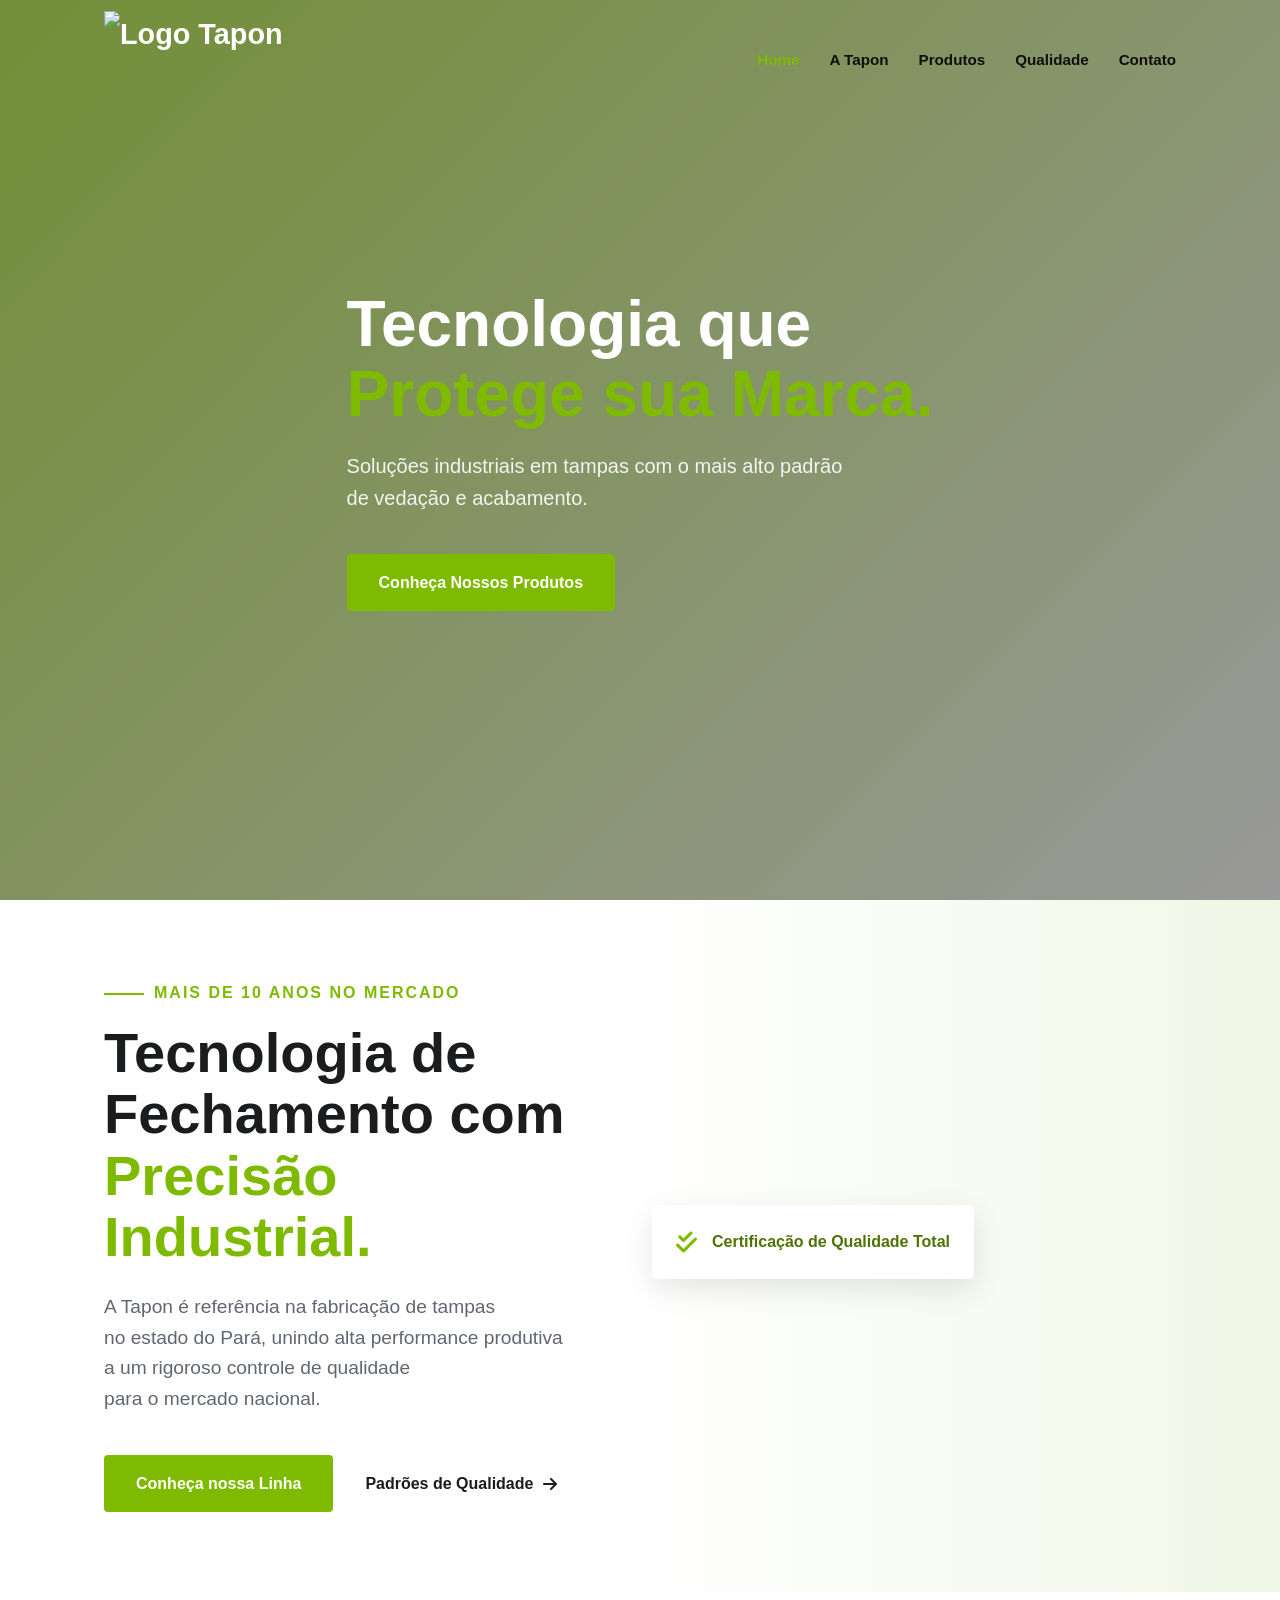
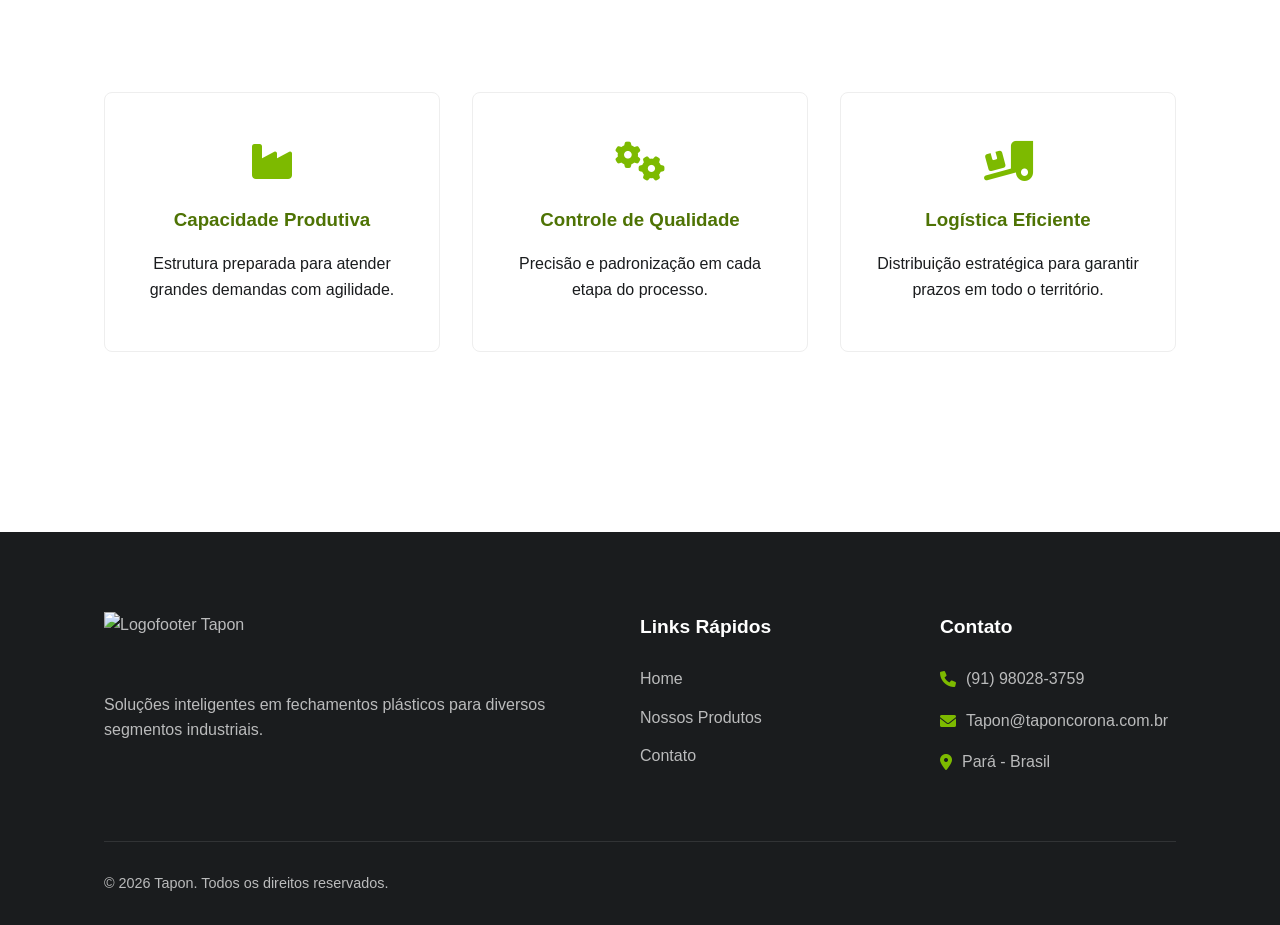
==== commit 600c633e: "Update index.html" ====
--- a/index.html
+++ b/index.html
@@ -50,18 +50,9 @@
 </header>
 <section class="hero-video">
     <div class="video-wrapper">
-        <!-- VÍDEO DO YOUTUBE: Aparece apenas no Mobile -->
-        <iframe 
-            src="https://www.youtube.com/embed/fB3nQ1G9-AM?autoplay=1&mute=1&loop=1&playlist=fB3nQ1G9-AM"
-            frameborder="0"
-            allow="autoplay; encrypted-media"
-            allowfullscreen
-            class="video-bg-iframe only-mobile">
-        </iframe>
-
-        <!-- VÍDEO MP4 LOCAL: Aparece apenas no Desktop -->
+        <!-- Agora este único vídeo atende PC e Celular -->
         <!-- Substitua 'seu-video.mp4' pelo caminho correto do seu arquivo -->
-        <video autoplay loop muted playsinline class="video-bg-local only-desktop">
+        <video autoplay loop muted playsinline class="video-bg-local">
             <source src="/YTDown_YouTube_Tapon_Media_fB3nQ1G9-AM_001_1080p.mp4" type="video/mp4">
             Seu navegador não suporta vídeos.
         </video>
@@ -89,7 +80,7 @@
                 </div>
                 <div class="hero-image scroll-anim">
                     <div class="image-stack">
-                        <img src="https://i.postimg.cc/6prTb8z8/Whats-App-Image-2026-04-09-at-14-02-46.jpg" alt="Produção Industrial" class="img-main">
+                        <img src="https://i.postimg.cc/022tqpcX/Tapon-seguranca-em-1-lugar.png" alt="Produção Industrial" class="img-main">
                         <div class="img-overlay-card">
                             <i class="fas fa-check-double"></i>
                             <span>Certificação de Qualidade Total</span>
@@ -139,7 +130,7 @@
 }
     
 </style>
-                    <p>Soluções inteligentes em tampas plásticas para diversos segmentos industriais.</p>
+                    <p>Soluções inteligentes em fechamentos plásticos para diversos segmentos industriais.</p>
                     <div class="social-links">
                     </div>
                 </div>
@@ -169,4 +160,4 @@
 
     <script src="script.js"></script>
 </body>
-</html>+</html>
--- a/style.css
+++ b/style.css
@@ -103,36 +103,16 @@
     z-index: -1;
 }
 
-/* --- ESTILIZAÇÃO DO IFRAME (YOUTUBE - MOBILE) --- */
-.video-bg-iframe {
-    position: absolute;
-    top: 50%;
-    left: 50%;
-    width: 100vw;
-    height: 100vh;
-    transform: translate(-50%, -50%);
-    pointer-events: none;
-    object-fit: cover;
-}
-
-/* Ajustes de proporção para o iframe do YouTube */
-@media (min-aspect-ratio: 16/9) {
-    .video-bg-iframe { height: 56.25vw; }
-}
-@media (max-aspect-ratio: 16/9) {
-    .video-bg-iframe { width: 177.78vh; }
-}
-
-/* --- ESTILIZAÇÃO DO VÍDEO LOCAL (MP4 - DESKTOP) --- */
+/* --- ESTILIZAÇÃO DO VÍDEO LOCAL (MP4 para todos os dispositivos) --- */
 .video-bg-local {
     position: absolute;
     top: 0;
     left: 0;
     width: 100%;
     height: 100%;
-    object-fit: cover; /* Garante que o vídeo cubra toda a área sem distorcer */
-    pointer-events: none;
-    filter: blur(4px) brightness(0.7); /* Mantive o efeito suave que você usou no seu CSS antigo */
+    object-fit: cover; /* Faz o vídeo cobrir a tela inteira (PC ou Celular) sem distorcer */
+    pointer-events: none; /* Impede o usuário de pausar clicando na tela */
+    filter: blur(4px) brightness(0.7); /* Mantém o efeito suave no vídeo */
 }
 
 .video-overlay {
@@ -140,22 +120,6 @@
     top: 0; left: 0;
     width: 100%; height: 100%;
     background: linear-gradient(135deg, rgba(78, 115, 4, 0.8) 0%, rgba(0, 0, 0, 0.4) 100%);
-}
-
-/* --- LÓGICA DE EXIBIÇÃO (MEDIA QUERIES) --- */
-
-/* Telas menores (Mobile e Tablets) */
-@media (max-width: 992px) {
-    .only-desktop {
-        display: none !important;
-    }
-}
-
-/* Telas maiores (Computadores/Desktop) */
-@media (min-width: 993px) {
-    .only-mobile {
-        display: none !important;
-    }
 }
 .hero-content h1 {
     font-size: 4rem;
@@ -192,7 +156,44 @@
 }
 /* HERO INSTITUCIONAL */
 .hero { padding: 80px 0; background: linear-gradient(to right, #ffffff 50%, #f0f7e6 100%); overflow: hidden; }
-.grid-hero { display: grid; grid-template-columns: 1fr 1fr; gap: 4rem; align-items: center; }
+
+/* MOBILE */
+@media (max-width:768px){
+
+    .hero{
+        min-height:85vh;
+        padding:40px 22px;
+    }
+
+    .hero-content{
+        text-align:center;
+    }
+
+    .hero-content h1{
+        line-height:1.1;
+        margin-bottom:16px;
+    }
+
+    .hero-content p{
+        margin:0 auto 24px;
+        font-size:1rem;
+    }
+
+    .btn-main{
+        width:100%;
+        max-width:320px;
+    }
+}.grid-hero { display: grid; grid-template-columns: 1fr 1fr; gap: 4rem; align-items: center; }
+
+
+
+
+
+
+
+
+
+
 
 .line-tag { 
     color: var(--primary); font-weight: 700; text-transform: uppercase; 
@@ -213,6 +214,96 @@
 .btn-main:hover { background: var(--dark-green); transform: translateY(-2px); }
 .btn-link { color: var(--text-dark); text-decoration: none; font-weight: 700; display: flex; align-items: center; gap: 10px; }
 .btn-link:hover { color: var(--primary); }
+
+
+
+
+/* =========================
+   HERO MOBILE ESQUERDA
+========================= */
+@media (max-width: 768px){
+
+    .grid-hero{
+        display:flex;
+        flex-direction:column;
+        gap:2rem;
+        padding:50px 0 40px;
+    }
+
+    .hero-text{
+        width:100%;
+        text-align:left;
+    }
+
+    .line-tag{
+        display:inline-block;
+        font-size:.82rem;
+        margin-bottom:1rem;
+    }
+
+    .hero-text h1{
+        font-size:2.35rem;
+        line-height:1.08;
+        letter-spacing:-1px;
+        margin-bottom:1rem;
+    }
+
+    .hero-text p{
+        font-size:1rem;
+        line-height:1.7;
+        margin-bottom:2rem;
+        max-width:95%;
+    }
+
+    /* remove quebras fixas do desktop */
+    .hero-text p br{
+        display:none;
+    }
+
+    .hero-actions{
+        display:flex;
+        flex-direction:column;
+        align-items:flex-start;
+        gap:1rem;
+        width:100%;
+    }
+
+    .btn-main{
+        width:auto;
+        min-width:230px;
+        text-align:center;
+        justify-content:center;
+        padding:1rem 1.6rem;
+    }
+
+    .btn-link{
+        justify-content:flex-start;
+        gap:8px;
+    }
+}
+
+/* TELAS MENORES */
+@media (max-width:480px){
+
+    .hero-text h1{
+        font-size:2rem;
+    }
+
+    .hero-text p{
+        font-size:.95rem;
+        line-height:1.65;
+    }
+
+    .btn-main{
+        width:100%;
+        max-width:300px;
+    }
+}
+
+
+
+
+
 
 /* HERO IMAGE COMPOSITION */
 .image-stack { position: relative; padding-right: 20px; }
@@ -269,9 +360,10 @@
     .hero-text h1 { font-size: 2.5rem; }
     .hamburger { display: block; }
     .nav-links { 
-        position: fixed; right: -100%; top: 70px; height: calc(100vh - 70px); 
+        border-top:880px ;
+        position: fixed; right: -100%; top: 0px; height: calc(100vh - 70px); 
         width: 100%; background: var(--white); flex-direction: column; 
-        align-items: center; padding-top: 50px; transition: 0.4s;
+        align-items: center; padding-top: 140px; transition: 0.4s;
     }
     .nav-links.active { right: 0; }
     .footer-bottom { flex-direction: column; gap: 1rem; text-align: center; }
@@ -279,4 +371,4 @@
 
 /* ANIMACAO SCROLL */
 .scroll-anim { opacity: 0; transform: translateY(30px); transition: 0.8s ease; }
-.scroll-anim.active { opacity: 1; transform: translateY(0); }+.scroll-anim.active { opacity: 1; transform: translateY(0); }
